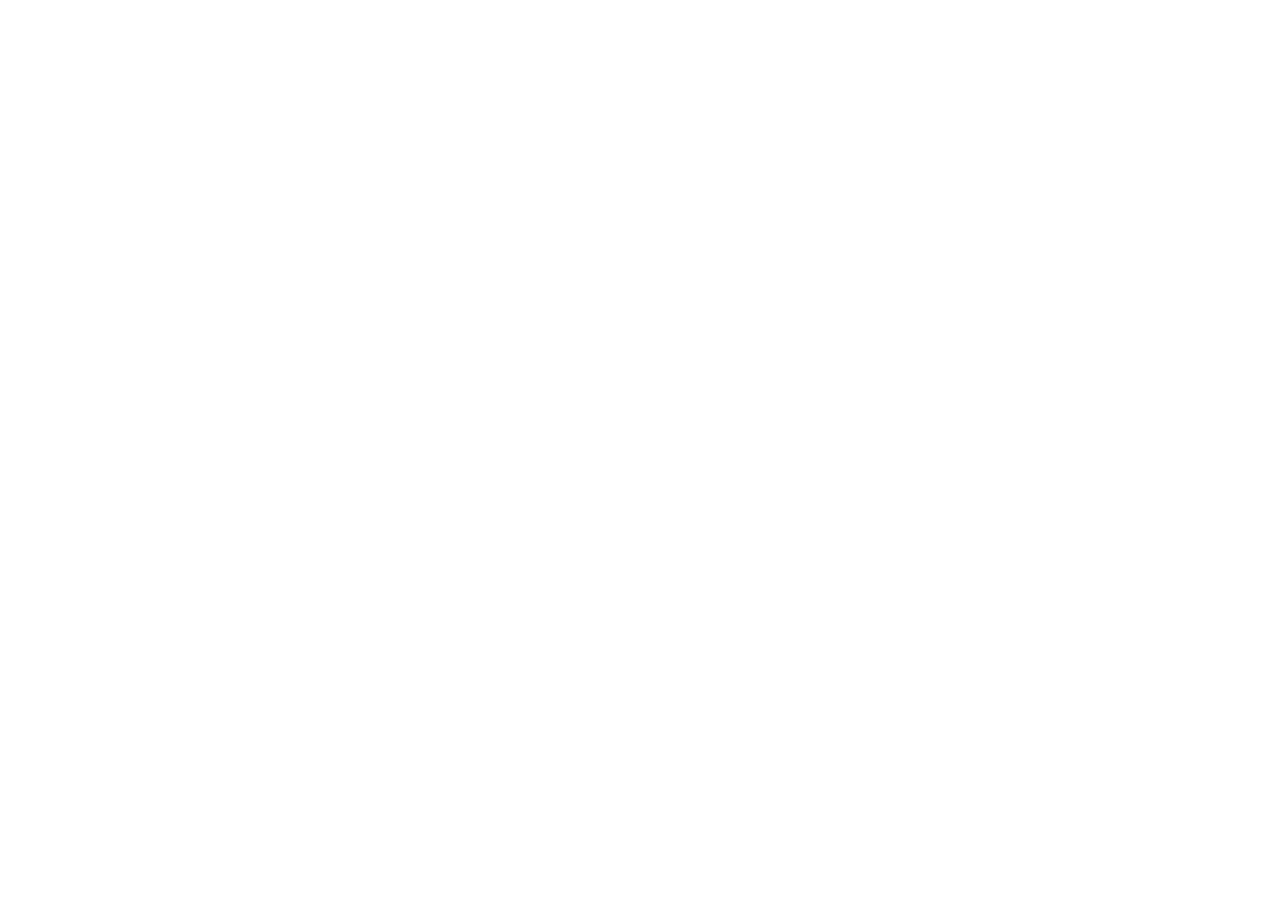
==== Desktop/cp3web/index.html @ eb18e5b4 "feat: adicionando as motos" ====
<!DOCTYPE html>
<html lang="en">
<head>
    <meta charset="UTF-8">
    <meta name="viewport" content="width=device-width, initial-scale=1.0">
    <title>Document</title>
</head>
<body>
    
</body>
</html>
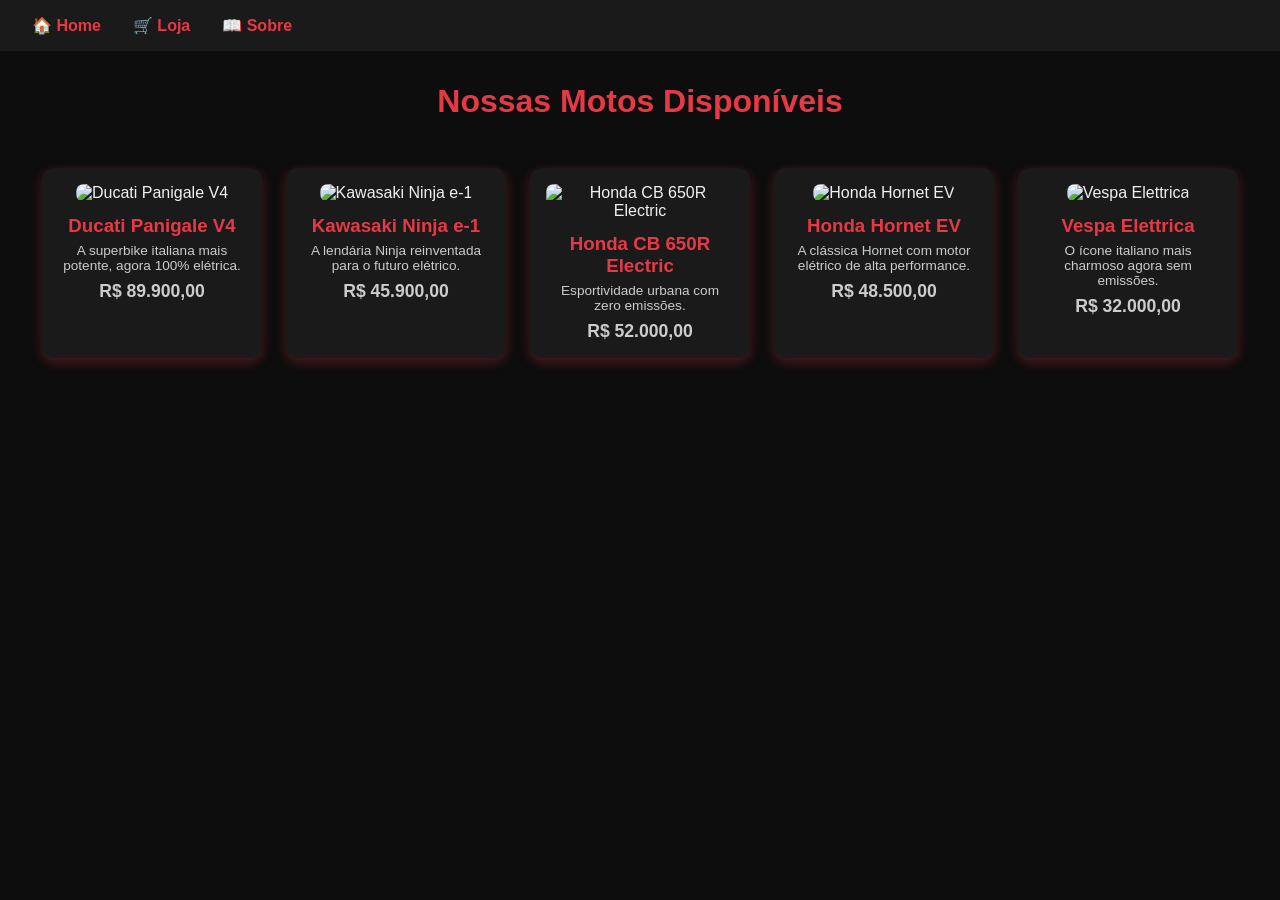
==== commit 433d4487: "feat: configurando index" ====
--- a/Desktop/cp3web/index.html
+++ b/Desktop/cp3web/index.html
@@ -3,9 +3,20 @@
 <head>
     <meta charset="UTF-8">
     <meta name="viewport" content="width=device-width, initial-scale=1.0">
-    <title>Document</title>
+    <title>Motos do Fefe</title>
+    <link rel="stylesheet" href="./src/css/estilo.css">
 </head>
 <body>
-    
+    <nav>
+        <a href="index.html">🏠 Home</a>
+        <a href="pages/loja.html">🛒 Loja</a>
+        <a href="pages/sobre.html">📖 Sobre</a>
+    </nav>
+
+  <h1>Nossas Motos Disponíveis</h1>
+
+  <div id="produtos"></div>
+
+  <script src="src/js/script.js"></script>
 </body>
 </html>
--- a/Desktop/cp3web/src/css/estilo.css
+++ b/Desktop/cp3web/src/css/estilo.css
@@ -0,0 +1,122 @@
+* {
+  margin: 0;
+  padding: 0;
+  box-sizing: border-box;
+}
+
+body {
+  font-family: 'Segoe UI', sans-serif;
+  background-color: #0d0d0d;
+  color: #f0f0f0;
+}
+
+nav {
+  background-color: #1a1a1a;
+  padding: 1rem 2rem;
+  display: flex;
+  gap: 2rem;
+  align-items: center;
+}
+
+nav a {
+  color: #e63946;
+  text-decoration: none;
+  font-weight: bold;
+  font-size: 1rem;
+}
+
+nav a:hover {
+  color: #fff;
+}
+
+h1 {
+  text-align: center;
+  margin: 2rem 0 1rem;
+  color: #e63946;
+}
+
+/* ---- CARDS (index.html) ---- */
+#produtos {
+  display: flex;
+  flex-wrap: wrap;
+  justify-content: center;
+  gap: 1.5rem;
+  padding: 2rem;
+}
+
+.card {
+  background-color: #1a1a1a;
+  border-radius: 12px;
+  width: 220px;
+  padding: 1rem;
+  text-align: center;
+  box-shadow: 0 4px 12px rgba(230,57,70,0.3);
+  transition: transform 0.2s;
+}
+
+.card:hover { transform: scale(1.04); }
+
+.card img {
+  width: 100%;
+  height: 140px;
+  object-fit: cover;
+  border-radius: 8px;
+}
+
+.card h3 { margin: 0.8rem 0 0.4rem; color: #e63946; }
+.card p  { font-size: 0.85rem; color: #ccc; }
+.card .preco { font-size: 1.1rem; font-weight: bold; margin-top: 0.5rem; }
+
+/* ---- CARRINHO (loja.html) ---- */
+#carrinho-container {
+  max-width: 700px;
+  margin: 2rem auto;
+  background: #1a1a1a;
+  border-radius: 12px;
+  padding: 2rem;
+}
+
+#lista-carrinho { list-style: none; margin-bottom: 1.5rem; }
+
+#lista-carrinho li {
+  display: flex;
+  justify-content: space-between;
+  padding: 0.7rem 0;
+  border-bottom: 1px solid #333;
+}
+
+#total-compra {
+  font-size: 1.4rem;
+  font-weight: bold;
+  color: #e63946;
+  display: block;
+  text-align: right;
+  margin-bottom: 1rem;
+}
+
+button {
+  display: block;
+  margin: 0.5rem 0 0 auto;
+  padding: 0.7rem 1.5rem;
+  background: #e63946;
+  color: #fff;
+  border: none;
+  border-radius: 8px;
+  cursor: pointer;
+  font-size: 1rem;
+  font-weight: bold;
+}
+
+button:hover { background: #c1121f; }
+
+/* ---- SOBRE (sobre.html) ---- */
+.sobre-container {
+  max-width: 800px;
+  margin: 3rem auto;
+  padding: 2rem;
+  background: #1a1a1a;
+  border-radius: 12px;
+  line-height: 1.8;
+}
+
+.sobre-container h2 { color: #e63946; margin-bottom: 1rem; }
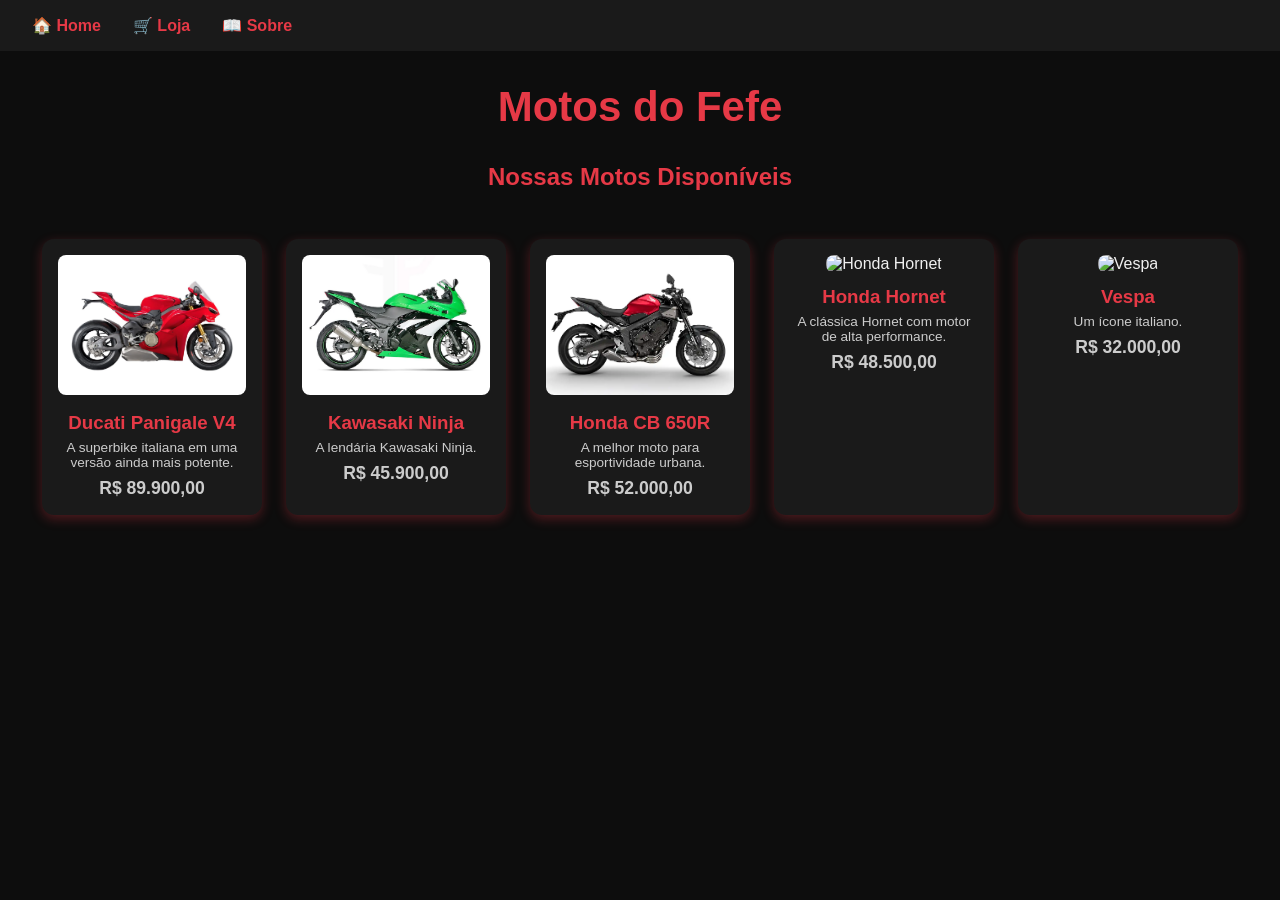
==== commit e658ce23: "feat: corrigindo e css" ====
--- a/Desktop/cp3web/index.html
+++ b/Desktop/cp3web/index.html
@@ -13,7 +13,8 @@
         <a href="pages/sobre.html">📖 Sobre</a>
     </nav>
 
-  <h1>Nossas Motos Disponíveis</h1>
+    <h1> Motos do Fefe</h1>
+  <h2>Nossas Motos Disponíveis</h2>
 
   <div id="produtos"></div>
 
--- a/Desktop/cp3web/src/css/estilo.css
+++ b/Desktop/cp3web/src/css/estilo.css
@@ -33,6 +33,15 @@
   text-align: center;
   margin: 2rem 0 1rem;
   color: #e63946;
+    font-size: 42px;
+}
+
+
+h2 {
+  text-align: center;
+  margin: 2rem 0 1rem;
+  color: #e63946;
+  font-size: 24px;
 }
 
 /* ---- CARDS (index.html) ---- */
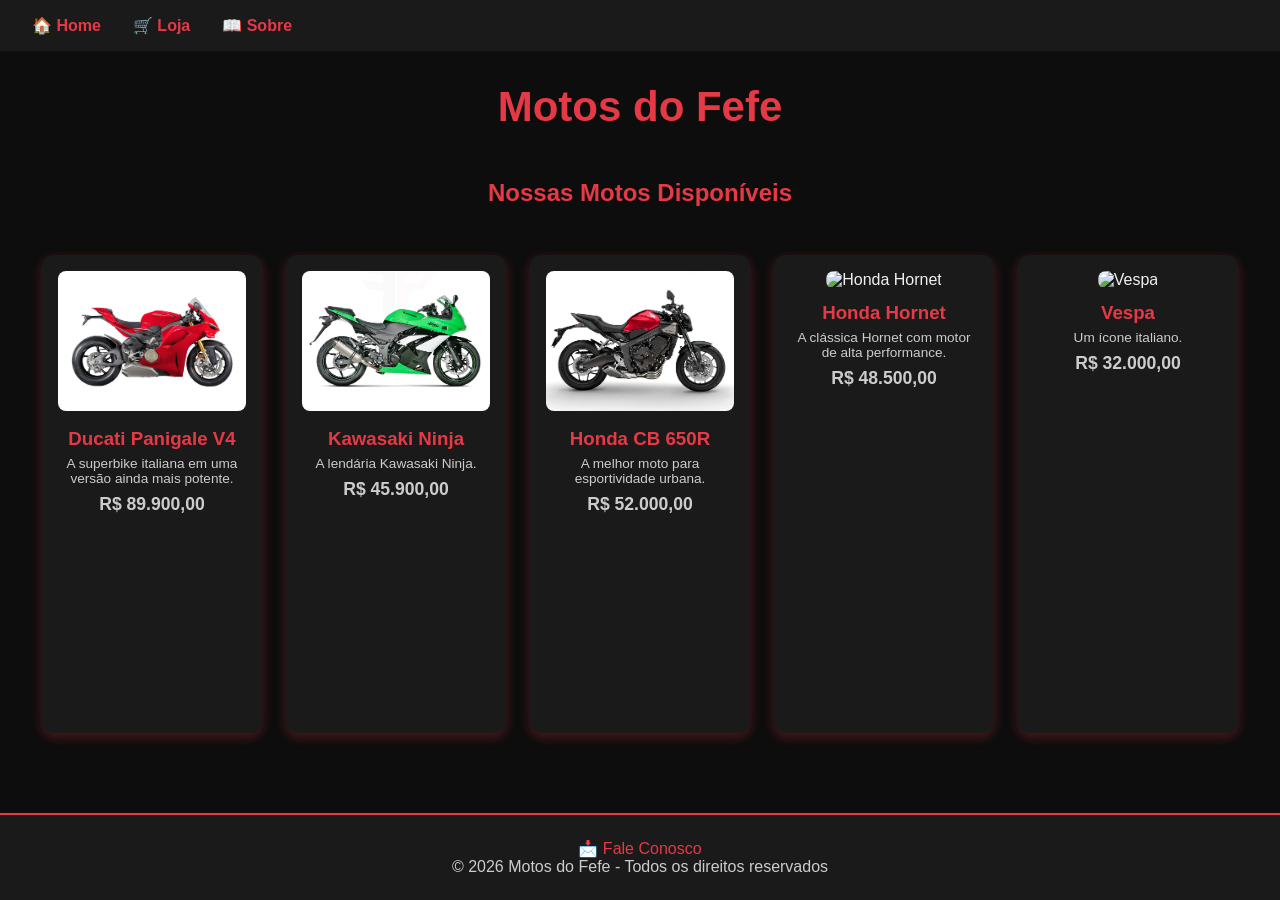
==== commit 1a76529d: "feat: adicionando rodapé" ====
--- a/Desktop/cp3web/index.html
+++ b/Desktop/cp3web/index.html
@@ -19,5 +19,11 @@
   <div id="produtos"></div>
 
   <script src="src/js/script.js"></script>
+
+  
+  <footer>
+  <p>📩 <a href="mailto:Motosdofefe@gmail.com">Fale Conosco</a></p>
+  <p>© 2026 Motos do Fefe - Todos os direitos reservados</p>
+</footer>
 </body>
 </html>
--- a/Desktop/cp3web/src/css/estilo.css
+++ b/Desktop/cp3web/src/css/estilo.css
@@ -128,4 +128,33 @@
   line-height: 1.8;
 }
 
-.sobre-container h2 { color: #e63946; margin-bottom: 1rem; }+.sobre-container h2 { color: #e63946; margin-bottom: 1rem; }
+
+/* FOOTER */
+footer {
+  background-color: #1a1a1a;
+  color: #ccc;
+  text-align: center;
+  padding: 1.5rem;
+  margin-top: 3rem;
+  border-top: 2px solid #e63946;
+}
+
+footer a {
+  color: #e63946;
+  text-decoration: none;
+}
+
+footer a:hover {
+  color: #fff;
+}
+
+body {
+  min-height: 100vh;
+  display: flex;
+  flex-direction: column;
+}
+
+#produtos {
+  flex: 1;
+}
